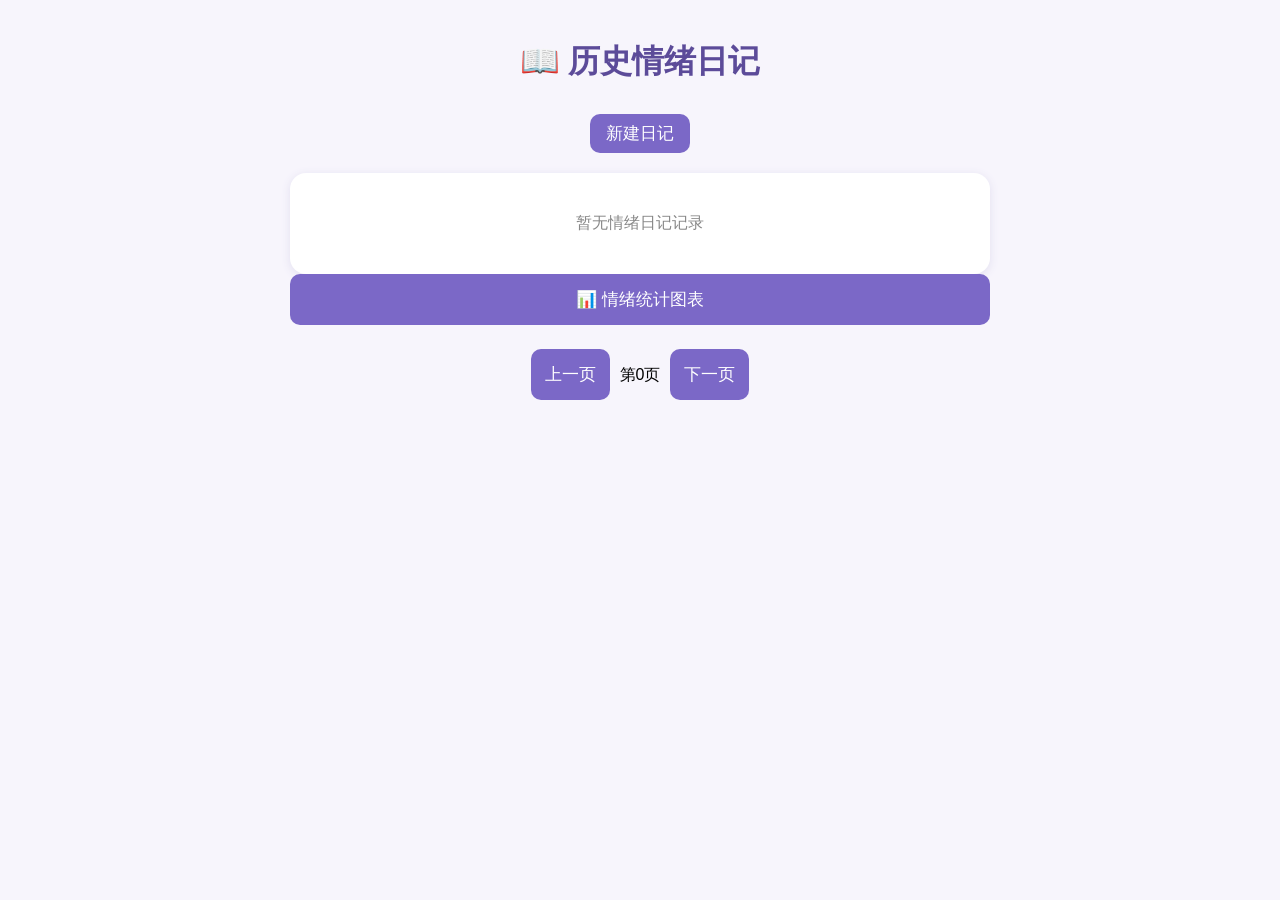
==== mood-diary-web/list.html @ 661c1f8b "首次提交：mood-diary-web项目代码" ====
<!DOCTYPE html>
<html lang="zh-CN">
<head>
    <meta charset="UTF-8">
    <title>情绪日记 - 历史记录</title>
    <link rel="stylesheet" href="style.css">
    <style>
        /*编辑弹窗样式*/
        .mask{
            position:fixed;top:0;left:0;width:100%;height:100%;background:rgba(0,0,0,0.4);
            display:none;align-items:center;justify-content:center;
        }
        .edit-card{
            background:#fff;padding:24px;border-radius:16px;width:450px;
        }
        .mask.show{display:flex;}
    </style>
</head>
<body>
    <div class="container">
        <h1>📖 历史情绪日记</h1>
        <div style="text-align:center;margin-bottom:20px;">
            <a href="index.html"><button style="width:auto;padding:8px 16px;">新建日记</button></a>
        </div>
        <div id="diaryList"></div>

        <a href="stats.html"><button>📊 情绪统计图表</button></a>


        <div id="pageBox" style="text-align:center;margin-top:24px;">
            <button id="prevBtn" style="width:auto;display:inline-block;margin:0 5px;">上一页</button>
            <span id="pageInfo">第1页</span>
            <button id="nextBtn" style="width:auto;display:inline-block;margin:0 5px;">下一页</button>
        </div>
    </div>

    <!--编辑弹窗-->
    <div class="mask" id="editMask">
        <div class="edit-card">
            <h3>编辑日记</h3>
            <div class="item">
                <label>标题</label>
                <input type="text" id="editTitle">
            </div>
            <div class="item">
                <label>情绪</label>
                <input type="text" id="editMood">
            </div>
            <div class="item">
                <label>内容</label>
                <textarea id="editContent" rows="5"></textarea>
            </div>
            <input type="hidden" id="editId">
            <div style="margin-top:16px;text-align:right;">
                <button id="cancelEdit">取消</button>
                <button id="saveEdit">保存修改</button>
            </div>
        </div>
    </div>

<script src="api.js"></script>
<script src="list.js"></script>
</body>
</html>
---- mood-diary-web/style.css ----
/* css/main.css */
* {
    margin: 0;
    padding: 0;
    box-sizing: border-box;
    font-family: "Microsoft Yahei", sans-serif;
}
body {
    background-color: #f7f5fc;
    padding: 40px;
}
.container {
    max-width: 700px;
    margin: 0 auto;
}
h1 {
    color: #5c4b99;
    margin-bottom:30px;
    text-align:center;
}
.card {
    background: #fff;
    border-radius: 16px;
    padding:28px;
    box-shadow: 0 2px 10px #e2dff0;
}
.item{
    margin-bottom:20px;
}
label{
    display:block;
    color:#444;
    margin-bottom:8px;
    font-weight:500;
}
input,textarea,select{
    width:100%;
    border:1px solid #dcd6ec;
    border-radius:10px;
    padding:12px;
    font-size:16px;
    background:#fcfbff;
}
button{
    width:100%;
    padding:14px;
    background:#7b68c7;
    color:white;
    border:none;
    border-radius:10px;
    font-size:17px;
    cursor:pointer;
}
button:hover{
    background:#6755b0;
}
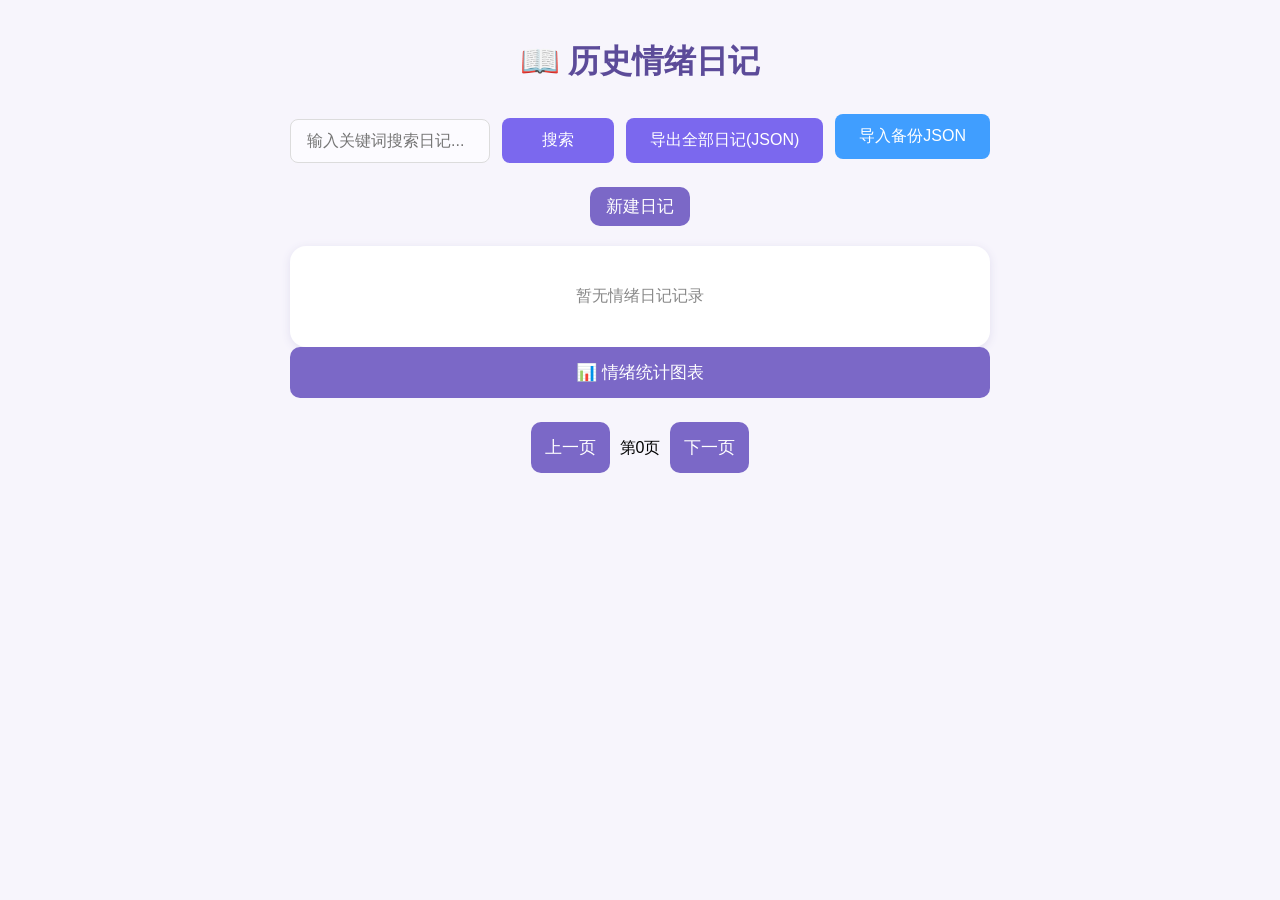
==== commit 3217a8a5: "这里写本次修改内容，例：完成日记统计页面【TAPD#4】" ====
--- a/mood-diary-web/list.html
+++ b/mood-diary-web/list.html
@@ -19,6 +19,27 @@
 <body>
     <div class="container">
         <h1>📖 历史情绪日记</h1>
+
+        <!-- 在列表页头部新增区域 -->
+        <div class="search-bar" style="display:flex; gap:12px; margin-bottom:20px; align-items:center; width:100%;">
+    <input 
+        type="text" 
+        id="searchKeyword" 
+        placeholder="输入关键词搜索日记..."
+        style="padding:12px 16px; flex: 1; font-size:16px; border: 1px solid #dcdcdc; border-radius:8px; box-sizing:border-box; min-width:200px;"
+    >
+    <button id="searchBtn" style="padding:12px 24px; font-size:16px; border:none; border-radius:8px; background:#7b68ee; color:white; cursor:pointer; white-space:nowrap;">搜索</button>
+    <button id="exportBtn" style="padding:12px 24px; font-size:16px; border:none; border-radius:8px; background:#7b68ee; color:white; cursor:pointer; white-space:nowrap;">导出全部日记(JSON)</button>
+    <label for="importFile" style="padding:12px 24px; font-size:16px; border:none; border-radius:8px; background:#409eff; color:white; cursor:pointer; white-space:nowrap;">
+        导入备份JSON
+        <input type="file" id="importFile" accept=".json" hidden>
+    </label>
+</div>
+
+
+        <!-- 原有日记列表+分页代码保留 -->
+
+
         <div style="text-align:center;margin-bottom:20px;">
             <a href="index.html"><button style="width:auto;padding:8px 16px;">新建日记</button></a>
         </div>
--- a/mood-diary-web/style.css
+++ b/mood-diary-web/style.css
@@ -54,3 +54,21 @@
 button:hover{
     background:#6755b0;
 }
+.search-bar{
+  display:flex;
+  gap:10px;
+  margin-bottom:16px;
+  align-items:center;
+}
+#searchKeyword{
+  padding:6px 8px;
+  flex:1;
+  max-width:300px;
+}
+.file-btn{
+  padding:6px 12px;
+  background:#409eff;
+  color:white;
+  border-radius:4px;
+  cursor:pointer;
+}
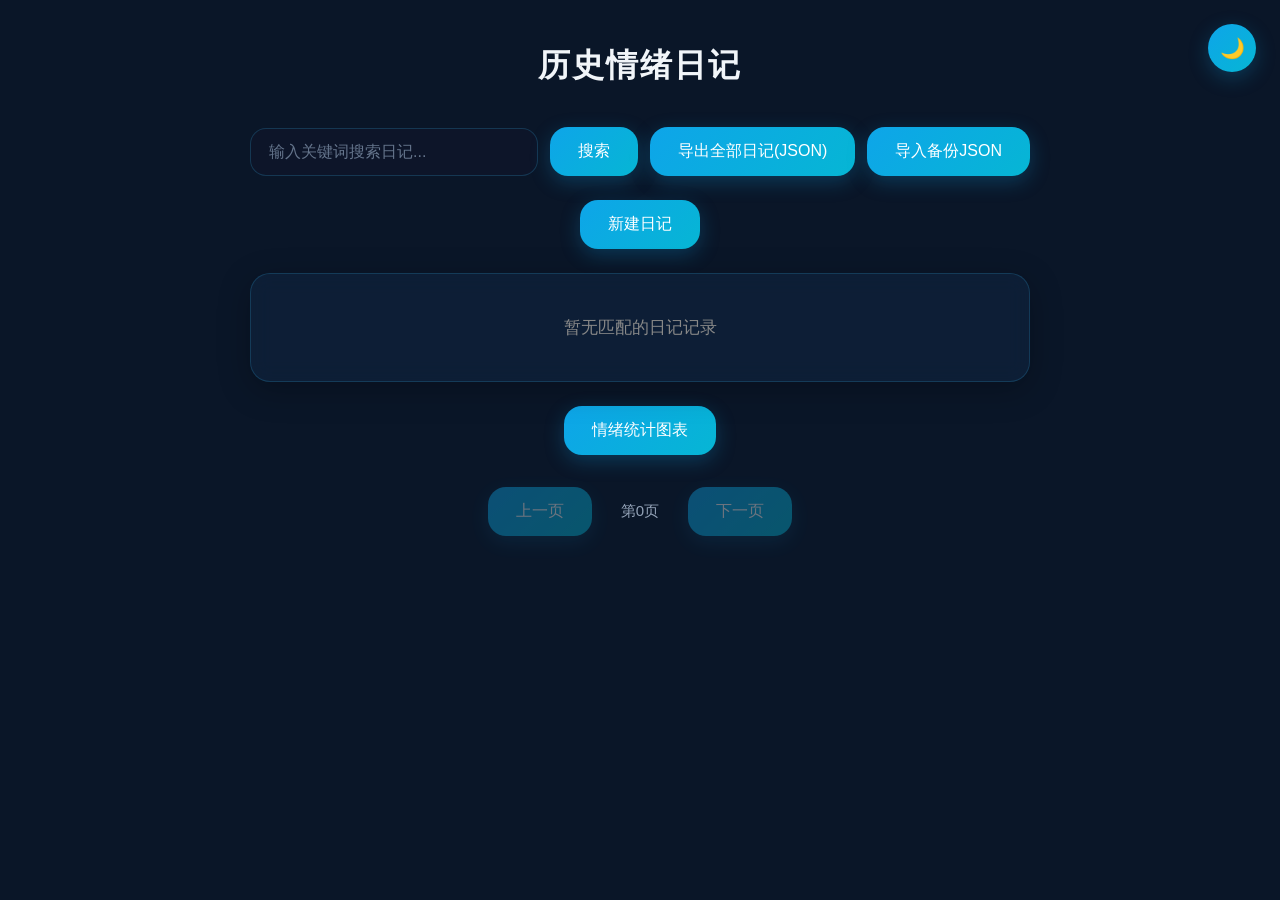
==== commit 11c353f1: "这里写本次修改内容，例：完成日记统计页面【TAPD#4】" ====
--- a/mood-diary-web/list.html
+++ b/mood-diary-web/list.html
@@ -4,58 +4,46 @@
     <meta charset="UTF-8">
     <title>情绪日记 - 历史记录</title>
     <link rel="stylesheet" href="style.css">
-    <style>
-        /*编辑弹窗样式*/
-        .mask{
-            position:fixed;top:0;left:0;width:100%;height:100%;background:rgba(0,0,0,0.4);
-            display:none;align-items:center;justify-content:center;
-        }
-        .edit-card{
-            background:#fff;padding:24px;border-radius:16px;width:450px;
-        }
-        .mask.show{display:flex;}
-    </style>
 </head>
 <body>
-    <div class="container">
-        <h1>📖 历史情绪日记</h1>
 
-        <!-- 在列表页头部新增区域 -->
-        <div class="search-bar" style="display:flex; gap:12px; margin-bottom:20px; align-items:center; width:100%;">
-    <input 
-        type="text" 
-        id="searchKeyword" 
-        placeholder="输入关键词搜索日记..."
-        style="padding:12px 16px; flex: 1; font-size:16px; border: 1px solid #dcdcdc; border-radius:8px; box-sizing:border-box; min-width:200px;"
-    >
-    <button id="searchBtn" style="padding:12px 24px; font-size:16px; border:none; border-radius:8px; background:#7b68ee; color:white; cursor:pointer; white-space:nowrap;">搜索</button>
-    <button id="exportBtn" style="padding:12px 24px; font-size:16px; border:none; border-radius:8px; background:#7b68ee; color:white; cursor:pointer; white-space:nowrap;">导出全部日记(JSON)</button>
-    <label for="importFile" style="padding:12px 24px; font-size:16px; border:none; border-radius:8px; background:#409eff; color:white; cursor:pointer; white-space:nowrap;">
-        导入备份JSON
-        <input type="file" id="importFile" accept=".json" hidden>
-    </label>
-</div>
+    <!-- 主题切换按钮 -->
+    <button class="theme-toggle" id="themeBtn" title="切换日间/夜间模式">🌙</button>
 
 
-        <!-- 原有日记列表+分页代码保留 -->
+    <div class="container">
+        <h1>历史情绪日记</h1>
 
+        <!-- 搜索 + 导入导出 -->
+        <div class="search-bar">
+            <input type="text" id="searchKeyword" placeholder="输入关键词搜索日记...">
+            <button id="searchBtn">搜索</button>
+            <button id="exportBtn">导出全部日记(JSON)</button>
+            <button id="importBtn">导入备份JSON</button>
+            <input type="file" id="importFile" accept=".json" style="display:none;">
 
-        <div style="text-align:center;margin-bottom:20px;">
-            <a href="index.html"><button style="width:auto;padding:8px 16px;">新建日记</button></a>
         </div>
+
+        <div class="nav-row">
+            <a href="index.html"><button>新建日记</button></a>
+        </div>
+
+        <!-- 日记列表容器 -->
         <div id="diaryList"></div>
 
-        <a href="stats.html"><button>📊 情绪统计图表</button></a>
+        <div class="nav-row">
+            <a href="stats.html"><button>情绪统计图表</button></a>
+        </div>
 
-
-        <div id="pageBox" style="text-align:center;margin-top:24px;">
-            <button id="prevBtn" style="width:auto;display:inline-block;margin:0 5px;">上一页</button>
+        <!-- 分页区域 -->
+        <div id="pageBox">
+            <button id="prevBtn">上一页</button>
             <span id="pageInfo">第1页</span>
-            <button id="nextBtn" style="width:auto;display:inline-block;margin:0 5px;">下一页</button>
+            <button id="nextBtn">下一页</button>
         </div>
     </div>
 
-    <!--编辑弹窗-->
+    <!-- 编辑弹窗 -->
     <div class="mask" id="editMask">
         <div class="edit-card">
             <h3>编辑日记</h3>
@@ -72,7 +60,7 @@
                 <textarea id="editContent" rows="5"></textarea>
             </div>
             <input type="hidden" id="editId">
-            <div style="margin-top:16px;text-align:right;">
+            <div class="nav-row" style="text-align:right;">
                 <button id="cancelEdit">取消</button>
                 <button id="saveEdit">保存修改</button>
             </div>
--- a/mood-diary-web/style.css
+++ b/mood-diary-web/style.css
@@ -1,74 +1,523 @@
-/* css/main.css */
+/* ========== 全局基础：深色玻璃拟态风格 ========== */
 * {
     margin: 0;
     padding: 0;
     box-sizing: border-box;
-    font-family: "Microsoft Yahei", sans-serif;
-}
+    font-family: "PingFang SC", "Microsoft Yahei", sans-serif;
+}
+
 body {
-    background-color: #f7f5fc;
-    padding: 40px;
-}
+    min-height: 100vh;
+    background: #0a1628;
+    color: #e2e8f0;
+    padding: 40px 20px;
+    font-size: 17px;
+    line-height: 1.6;
+}
+
+/* ========== 页面容器 ========== */
 .container {
-    max-width: 700px;
+    max-width: 780px;
     margin: 0 auto;
 }
-h1 {
-    color: #5c4b99;
-    margin-bottom:30px;
-    text-align:center;
-}
+
+.container h1 {
+    color: #f1f5f9;
+    text-align: center;
+    margin-bottom: 36px;
+    font-weight: 600;
+    letter-spacing: 2px;
+    font-size: 32px;
+}
+
+h2 { font-size: 24px; color: #f1f5f9; }
+h3 { font-size: 20px; color: #f1f5f9; font-weight: 600; }
+
+/* ========== 卡片通用：深色玻璃态 ========== */
 .card {
+    background: rgba(15, 35, 60, 0.7);
+    border: 1px solid rgba(56, 189, 248, 0.18);
+    border-radius: 20px;
+    padding: 28px 30px;
+    color: #cbd5e1;
+    backdrop-filter: blur(10px);
+    box-shadow: 0 8px 32px rgba(0, 0, 0, 0.25);
+    margin-bottom: 20px;
+    transition: all 0.25s ease;
+}
+
+.card:hover {
+    border-color: rgba(56, 189, 248, 0.35);
+    transform: translateY(-2px);
+    box-shadow: 0 12px 40px rgba(0, 0, 0, 0.35);
+}
+
+.item {
+    margin-bottom: 22px;
+}
+
+.item label {
+    display: block;
+    color: #94a3b8;
+    margin-bottom: 10px;
+    font-weight: 500;
+    font-size: 15px;
+    letter-spacing: 0.5px;
+}
+
+/* ========== 按钮通用：青蓝主色 ========== */
+button {
+    padding: 14px 28px;
+    background: linear-gradient(135deg, #0ea5e9, #06b6d4);
+    color: #fff;
+    border: none;
+    border-radius: 18px;
+    font-size: 16px;
+    font-weight: 500;
+    cursor: pointer;
+    box-shadow: 0 6px 20px rgba(14, 165, 233, 0.25);
+    transition: all 0.3s ease;
+}
+
+button:hover {
+    background: linear-gradient(135deg, #38bdf8, #22d3ee);
+    transform: translateY(-2px);
+    box-shadow: 0 10px 28px rgba(14, 165, 233, 0.35);
+}
+
+button:disabled {
+    opacity: 0.4;
+    cursor: not-allowed;
+    transform: none;
+}
+
+/* ========== 表单输入：深色风格 ========== */
+input[type="text"],
+input[type="month"],
+textarea,
+select {
+    width: 100%;
+    border: 1px solid rgba(56, 189, 248, 0.2);
+    border-radius: 16px;
+    padding: 14px 18px;
+    font-size: 16px;
+    background: rgba(15, 23, 42, 0.6);
+    color: #e2e8f0;
+    transition: all 0.25s ease;
+}
+
+input:focus,
+textarea:focus,
+select:focus {
+    outline: none;
+    border-color: #0ea5e9;
+    box-shadow: 0 0 0 4px rgba(14, 165, 233, 0.12);
+    background: rgba(15, 23, 42, 0.85);
+}
+
+input::placeholder,
+textarea::placeholder {
+    color: #64748b;
+}
+
+textarea {
+    resize: vertical;
+    min-height: 140px;
+}
+
+/* ========== 搜索栏 ========== */
+.search-bar {
+    display: flex;
+    gap: 12px;
+    margin-bottom: 24px;
+    align-items: center;
+    flex-wrap: wrap;
+}
+
+.search-bar input {
+    flex: 1;
+    min-width: 200px;
+}
+
+/* ========== 分页 ========== */
+#pageBox {
+    text-align: center;
+    margin-top: 32px;
+    color: #94a3b8;
+}
+
+#pageBox button {
+    width: auto;
+    display: inline-block;
+    margin: 0 10px;
+}
+
+#pageInfo {
+    margin: 0 14px;
+    font-size: 15px;
+}
+
+/* ========== 编辑弹窗 ========== */
+.mask {
+    position: fixed;
+    top: 0;
+    left: 0;
+    width: 100%;
+    height: 100%;
+    background: rgba(0, 0, 0, 0.6);
+    display: none;
+    align-items: center;
+    justify-content: center;
+    backdrop-filter: blur(6px);
+    z-index: 999;
+}
+
+.mask.show {
+    display: flex;
+}
+
+.edit-card {
+    background: rgba(15, 23, 42, 0.95);
+    border: 1px solid rgba(56, 189, 248, 0.2);
+    padding: 36px;
+    border-radius: 24px;
+    width: 540px;
+    color: #e2e8f0;
+    box-shadow: 0 20px 60px rgba(0, 0, 0, 0.5);
+}
+
+.edit-card h3 {
+    margin-bottom: 22px;
+    color: #38bdf8;
+}
+
+/* ========== 统计页专属 ========== */
+.stats-wrap {
+    text-align: center;
+    margin-bottom: 28px;
+}
+
+.stats-wrap select,
+.stats-wrap input {
+    width: auto;
+    display: inline-block;
+    margin: 0 10px;
+}
+
+.chart-box {
+    background: rgba(15, 35, 60, 0.7);
+    border: 1px solid rgba(56, 189, 248, 0.18);
+    border-radius: 24px;
+    padding: 36px;
+    box-shadow: 0 12px 40px rgba(0, 0, 0, 0.3);
+    color: #e2e8f0;
+    backdrop-filter: blur(10px);
+}
+
+#emptyTip {
+    text-align: center;
+    color: #64748b;
+    margin-top: 40px;
+    font-size: 16px;
+}
+
+/* ========== 空状态 ========== */
+.empty-tip {
+    text-align: center;
+    color: #64748b;
+    padding: 40px 20px;
+}
+
+/* ========== 链接按钮组 ========== */
+.nav-row {
+    text-align: center;
+    margin: 24px 0;
+}
+
+.nav-row a {
+    text-decoration: none;
+}
+
+.nav-row button {
+    margin: 0 8px;
+}
+
+/* ========== 沉浸式新增页适配深色风格 ========== */
+.chat-bubble {
+    background: rgba(15, 35, 60, 0.75);
+    border: 1px solid rgba(56, 189, 248, 0.2);
+    padding: 28px 34px;
+    border-radius: 22px;
+    backdrop-filter: blur(10px);
+    font-size: 18px;
+    line-height: 1.7;
+    color: #e2e8f0;
+    margin-bottom: 32px;
+    box-shadow: 0 8px 28px rgba(0, 0, 0, 0.25);
+}
+
+.mood-cards {
+    display: grid;
+    grid-template-columns: repeat(5, 1fr);
+    gap: 14px;
+}
+
+/* ========== 情绪卡片：夜间模式（默认） ========== */
+.mood-card {
+    background: rgba(15, 35, 60, 0.6);
+    border: 1px solid rgba(56, 189, 248, 0.15);
+    border-radius: 18px;
+    padding: 18px 10px;
+    text-align: center;
+    cursor: pointer;
+    transition: all 0.25s ease;
+    color: #cbd5e1;
+}
+
+.mood-card:hover {
+    background: rgba(14, 165, 233, 0.12);
+    border-color: rgba(56, 189, 248, 0.4);
+    transform: translateY(-2px);
+}
+
+/* ========== 情绪卡片：日间模式 ========== */
+body.light .mood-card {
+    background: #ffffff;
+    border-color: rgba(14, 165, 233, 0.25);
+    color: #475569;
+}
+
+body.light .mood-card:hover {
+    background: #f0f9ff;
+    border-color: rgba(14, 165, 233, 0.45);
+}
+
+
+.mood-card .emoji {
+    font-size: 32px;
+    display: block;
+    margin-bottom: 8px;
+}
+
+.action-btn {
+    width: 100%;
+    padding: 18px;
+    border-radius: 20px;
+    font-size: 17px;
+}
+
+/* 结束页文字 */
+.end-screen h2 {
+    color: #38bdf8;
+    margin-bottom: 16px;
+}
+.end-screen p {
+    color: #94a3b8;
+}
+
+/* ========== 日间/夜间主题切换 ========== */
+body,
+.card,
+button,
+input,
+textarea,
+select,
+.edit-card,
+.chart-box,
+.chat-bubble,
+.mood-card {
+    transition: background 0.3s ease, color 0.3s ease, 
+                border-color 0.3s ease, box-shadow 0.3s ease;
+}
+
+/* 日间模式主题 */
+body.light {
+    background: #f0f7ff;
+    color: #1e293b;
+}
+
+body.light .container h1 {
+    color: #0f172a;
+}
+
+body.light .card {
+    background: rgba(255, 255, 255, 0.9);
+    border-color: rgba(14, 165, 233, 0.2);
+    color: #334155;
+    box-shadow: 0 8px 28px rgba(14, 165, 233, 0.12);
+}
+
+body.light .card:hover {
+    border-color: rgba(14, 165, 233, 0.4);
+    box-shadow: 0 12px 36px rgba(14, 165, 233, 0.18);
+}
+
+body.light .item label {
+    color: #475569;
+}
+
+body.light input[type="text"],
+body.light input[type="month"],
+body.light textarea,
+body.light select {
+    background: #ffffff;
+    border-color: rgba(14, 165, 233, 0.25);
+    color: #1e293b;
+}
+
+body.light input:focus,
+body.light textarea:focus,
+body.light select:focus {
+    border-color: #0ea5e9;
+    box-shadow: 0 0 0 4px rgba(14, 165, 233, 0.15);
     background: #fff;
+}
+
+body.light input::placeholder,
+body.light textarea::placeholder {
+    color: #94a3b8;
+}
+
+body.light #pageBox {
+    color: #475569;
+}
+
+body.light .edit-card {
+    background: #ffffff;
+    border-color: rgba(14, 165, 233, 0.2);
+    color: #1e293b;
+}
+
+body.light .edit-card h3 {
+    color: #0284c7;
+}
+
+body.light .chart-box {
+    background: rgba(255, 255, 255, 0.92);
+    border-color: rgba(14, 165, 233, 0.2);
+    color: #1e293b;
+    box-shadow: 0 12px 36px rgba(14, 165, 233, 0.15);
+}
+
+body.light #emptyTip {
+    color: #64748b;
+}
+
+body.light .chat-bubble {
+    background: rgba(255, 255, 255, 0.95);
+    border-color: rgba(14, 165, 233, 0.2);
+    color: #334155;
+    box-shadow: 0 8px 24px rgba(14, 165, 233, 0.12);
+}
+
+body.light .mood-card {
+    background: rgba(255, 255, 255, 0.9);
+    border-color: rgba(14, 165, 233, 0.18);
+    color: #334155;
+}
+
+body.light .mood-card:hover {
+    border-color: #0ea5e9;
+    background: rgba(14, 165, 233, 0.06);
+}
+
+body.light .end-screen p {
+    color: #64748b;
+}
+
+body.light .end-screen h2 {
+    color: #0284c7;
+}
+
+/* 主题切换按钮 */
+.theme-toggle {
+    position: fixed;
+    top: 24px;
+    right: 24px;
+    width: 48px;
+    height: 48px;
+    border-radius: 50%;
+    display: flex;
+    align-items: center;
+    justify-content: center;
+    font-size: 20px;
+    z-index: 1000;
+    padding: 0;
+}
+
+/* ========== 新增日记页气泡文字放大 ========== */
+
+.chat-bubble {
+    padding: 36px 40px;
+    font-size: 24px;
+    line-height: 1.8;
+    border-radius: 28px;
+    min-height: 120px;
+    display: flex;
+    align-items: center;
+}
+
+/* 日间模式下同步放大 */
+body.light .chat-bubble {
+    padding: 36px 40px;
+    font-size: 24px;
+    line-height: 1.8;
+}
+
+/* 如果你的气泡有最大宽度限制，取消限制 */
+.chat-bubble {
+    max-width: none;
+    width: 100%;
+}
+
+/* 补充情绪输入框 */
+.supplement-mood input {
+    width: 100%;
     border-radius: 16px;
-    padding:28px;
-    box-shadow: 0 2px 10px #e2dff0;
-}
-.item{
-    margin-bottom:20px;
-}
-label{
-    display:block;
-    color:#444;
-    margin-bottom:8px;
-    font-weight:500;
-}
-input,textarea,select{
-    width:100%;
-    border:1px solid #dcd6ec;
-    border-radius:10px;
-    padding:12px;
-    font-size:16px;
-    background:#fcfbff;
-}
-button{
-    width:100%;
-    padding:14px;
-    background:#7b68c7;
-    color:white;
-    border:none;
-    border-radius:10px;
-    font-size:17px;
-    cursor:pointer;
-}
-button:hover{
-    background:#6755b0;
-}
-.search-bar{
-  display:flex;
-  gap:10px;
-  margin-bottom:16px;
-  align-items:center;
-}
-#searchKeyword{
-  padding:6px 8px;
-  flex:1;
-  max-width:300px;
-}
-.file-btn{
-  padding:6px 12px;
-  background:#409eff;
-  color:white;
-  border-radius:4px;
-  cursor:pointer;
-}
+    padding: 14px 18px;
+    font-size: 15px;
+    border: 1px solid rgba(56, 189, 248, 0.2);
+    background: rgba(15, 23, 42, 0.6);
+    color: #e2e8f0;
+    transition: all 0.25s ease;
+}
+.supplement-mood input:focus {
+    outline: none;
+    border-color: #0ea5e9;
+    box-shadow: 0 0 0 4px rgba(14, 165, 233, 0.12);
+}
+.supplement-mood input::placeholder {
+    color: #64748b;
+}
+
+/* 日间模式适配 */
+body.light .supplement-mood input {
+    background: #fff;
+    border-color: rgba(14, 165, 233, 0.25);
+    color: #1e293b;
+}
+
+/* 日间模式：日历标题文字加深 */
+body.light .calendar-title h3 {
+    color: #0f172a;
+}
+body.light .calendar-title p {
+    color: #64748b;
+}
+body.light .week-day {
+    color: #64748b;
+}
+body.light .day-cell {
+    color: #334155;
+}
+
+/* 日间模式：日记卡片文字加深 */
+body.light .card h3 {
+    color: #0f172a;
+}
+body.light .card p {
+    color: #334155;
+}
+body.light .card span {
+    color: #64748b;
+}
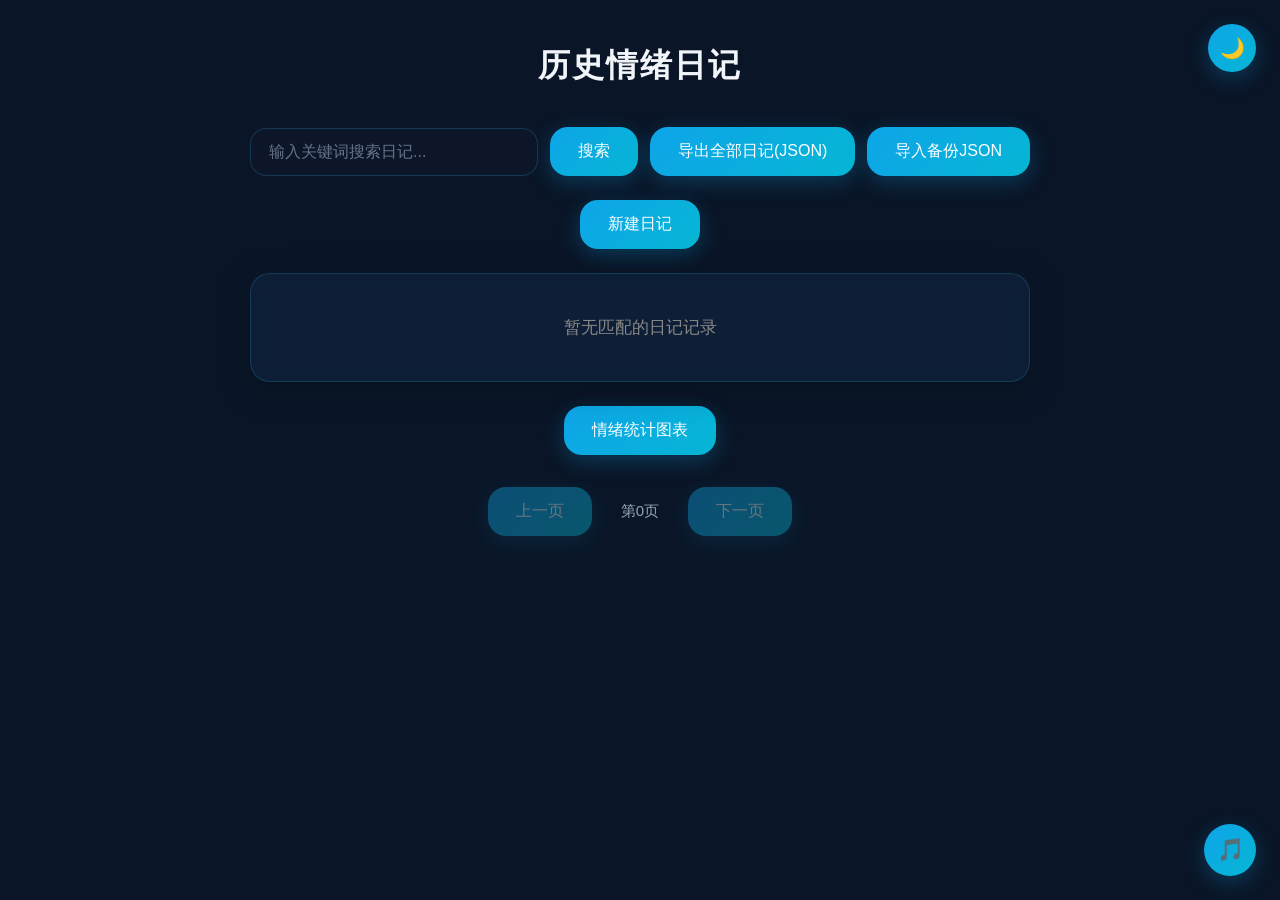
==== commit 0af11407: "这里写本次修改内容，例：完成日记统计页面【TAPD#4】" ====
--- a/mood-diary-web/list.html
+++ b/mood-diary-web/list.html
@@ -67,6 +67,23 @@
         </div>
     </div>
 
+        <!-- 悬浮白噪音播放器 -->
+    <div class="music-player">
+        <button class="music-toggle" id="musicToggle" title="自然白噪音">🎵</button>
+        <div class="music-list" id="musicList">
+            <div class="music-item" data-src="audio/白浪逐沙.mp3">🌊 白浪逐沙</div>
+            <div class="music-item" data-src="audio/潺潺流溪.mp3">💧 潺潺流溪</div>
+            <div class="music-item" data-src="audio/林间鸟语.mp3">🐦 林间鸟语</div>
+            <div class="music-item" data-src="audio/暖意篝火.mp3">🔥 暖意篝火</div>
+            <div class="music-item" data-src="audio/夏夜虫鸣.mp3">🦗 夏夜虫鸣</div>
+            <div class="music-item" data-src="audio/闲时听雨.mp3">🌧️ 闲时听雨</div>
+            <div class="music-item" data-src="audio/云隙来风.mp3">🍃 云隙来风</div>
+        </div>
+        
+    </div>
+    <audio id="bgAudio" loop>
+
+
 <script src="api.js"></script>
 <script src="list.js"></script>
 </body>
--- a/mood-diary-web/style.css
+++ b/mood-diary-web/style.css
@@ -280,6 +280,13 @@
     transform: translateY(-2px);
 }
 
+/* 夜间选中态 */
+.mood-card.active {
+    border-color: #0ea5e9;
+    background: rgba(14, 165, 233, 0.15);
+    box-shadow: 0 8px 20px rgba(14, 165, 233, 0.25);
+}
+
 /* ========== 情绪卡片：日间模式 ========== */
 body.light .mood-card {
     background: #ffffff;
@@ -292,6 +299,39 @@
     border-color: rgba(14, 165, 233, 0.45);
 }
 
+/* 日间选中态：浅蓝渐变，干净清爽 */
+body.light .mood-card.active {
+    border-color: #0ea5e9;
+    background: linear-gradient(135deg, #e0f2fe, #f0f9ff);
+    box-shadow: 0 8px 20px rgba(14, 165, 233, 0.25);
+}
+
+/* 日间模式：情绪日历格子颜色（高优先级，覆盖默认白底） */
+body.light .day-cell.mood-happy {
+    background: rgba(251, 191, 36, 0.25);
+    border-color: rgba(251, 191, 36, 0.6);
+    color: #d97706;
+}
+body.light .day-cell.mood-calm {
+    background: rgba(34, 197, 94, 0.25);
+    border-color: rgba(34, 197, 94, 0.6);
+    color: #16a34a;
+}
+body.light .day-cell.mood-sad {
+    background: rgba(59, 130, 246, 0.25);
+    border-color: rgba(59, 130, 246, 0.6);
+    color: #2563eb;
+}
+body.light .day-cell.mood-angry {
+    background: rgba(239, 68, 68, 0.25);
+    border-color: rgba(239, 68, 68, 0.6);
+    color: #dc2626;
+}
+body.light .day-cell.mood-excited {
+    background: rgba(168, 85, 247, 0.25);
+    border-color: rgba(168, 85, 247, 0.6);
+    color: #9333ea;
+}
 
 .mood-card .emoji {
     font-size: 32px;
@@ -521,3 +561,73 @@
 body.light .card span {
     color: #64748b;
 }
+
+/* ========== 悬浮白噪音播放器 ========== */
+.music-player {
+    position: fixed;
+    right: 24px;
+    bottom: 24px;
+    z-index: 999;
+}
+
+.music-toggle {
+    width: 52px;
+    height: 52px;
+    border-radius: 50%;
+    padding: 0;
+    font-size: 22px;
+    display: flex;
+    align-items: center;
+    justify-content: center;
+}
+
+.music-list {
+    position: absolute;
+    right: 0;
+    bottom: 64px;
+    width: 200px;
+    border-radius: 16px;
+    padding: 10px;
+    background: rgba(15, 35, 60, 0.9);
+    border: 1px solid rgba(56, 189, 248, 0.2);
+    backdrop-filter: blur(12px);
+    box-shadow: 0 12px 36px rgba(0, 0, 0, 0.35);
+    opacity: 0;
+    visibility: hidden;
+    transform: translateY(10px);
+    transition: all 0.25s ease;
+}
+
+.music-list.show {
+    opacity: 1;
+    visibility: visible;
+    transform: translateY(0);
+}
+
+.music-item {
+    padding: 10px 14px;
+    border-radius: 10px;
+    font-size: 15px;
+    color: #cbd5e1;
+    cursor: pointer;
+    transition: all 0.2s ease;
+    margin-bottom: 4px;
+}
+
+.music-item:last-child {
+    margin-bottom: 0;
+}
+
+.music-item:hover {
+    background: rgba(14, 165, 233, 0.15);
+    color: #fff;
+}
+
+.music-item.playing {
+    background: linear-gradient(135deg, rgba(14, 165, 233, 0.25), rgba(6, 182, 212, 0.25));
+    color: #38bdf8;
+    font-weight: 500;
+}
+
+
+
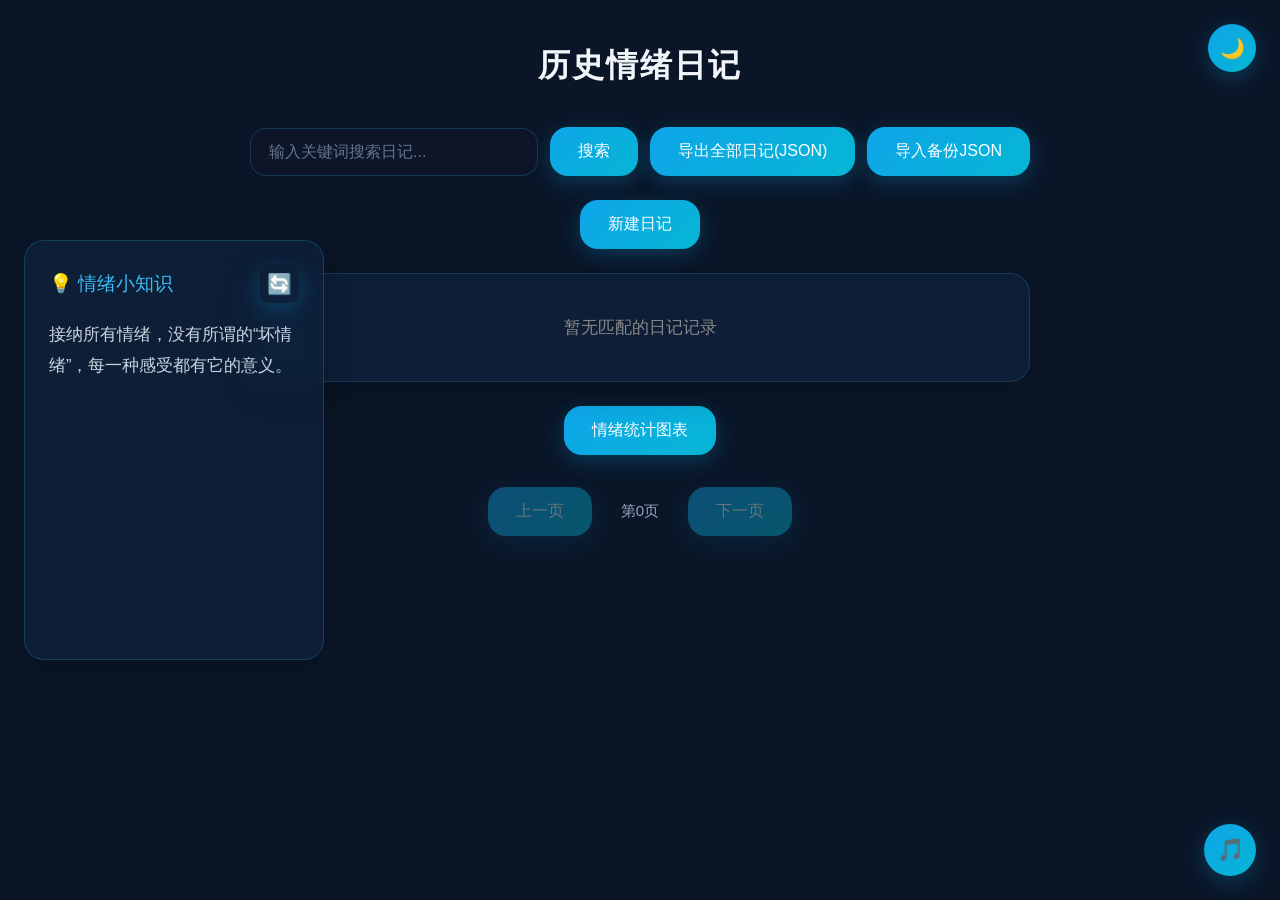
==== commit f53239ca: "这里写本次修改内容，例：完成日记统计页面【TAPD#4】" ====
--- a/mood-diary-web/list.html
+++ b/mood-diary-web/list.html
@@ -67,10 +67,21 @@
         </div>
     </div>
 
+            <!-- 左侧情绪小知识卡片 -->
+    <div class="mood-tip-card">
+        <div class="tip-header">
+            <span>💡 情绪小知识</span>
+            <button class="tip-refresh" id="tipRefresh" title="换一条">🔄</button>
+        </div>
+        <div class="tip-content" id="tipContent">
+            接纳所有情绪，没有所谓的“坏情绪”，每一种感受都有它的意义。
+        </div>
+    </div>
+
         <!-- 悬浮白噪音播放器 -->
     <div class="music-player">
         <button class="music-toggle" id="musicToggle" title="自然白噪音">🎵</button>
-        <div class="music-list" id="musicList">
+        <div class="music-list" id="musicList" >
             <div class="music-item" data-src="audio/白浪逐沙.mp3">🌊 白浪逐沙</div>
             <div class="music-item" data-src="audio/潺潺流溪.mp3">💧 潺潺流溪</div>
             <div class="music-item" data-src="audio/林间鸟语.mp3">🐦 林间鸟语</div>
@@ -81,7 +92,9 @@
         </div>
         
     </div>
-    <audio id="bgAudio" loop>
+    <audio id="bgAudio" loop></audio>
+
+
 
 
 <script src="api.js"></script>
--- a/mood-diary-web/style.css
+++ b/mood-diary-web/style.css
@@ -588,8 +588,9 @@
     width: 200px;
     border-radius: 16px;
     padding: 10px;
-    background: rgba(15, 35, 60, 0.9);
-    border: 1px solid rgba(56, 189, 248, 0.2);
+    /* 固定灰色背景，不受主题影响 */
+    background: #738290 !important;
+    border: 1px solid #5a656a !important;
     backdrop-filter: blur(12px);
     box-shadow: 0 12px 36px rgba(0, 0, 0, 0.35);
     opacity: 0;
@@ -629,5 +630,79 @@
     font-weight: 500;
 }
 
-
-
+/* ========== 左侧情绪小知识卡片（放大版） ========== */
+.mood-tip-card {
+    position: fixed;
+    left: 24px;
+    top: 50%;
+    transform: translateY(-50%);
+    width: 300px;
+    min-height: 420px;
+    padding: 24px;
+    border-radius: 20px;
+    background: rgba(15, 35, 60, 0.7);
+    border: 1px solid rgba(56, 189, 248, 0.2);
+    backdrop-filter: blur(12px);
+    box-shadow: 0 10px 28px rgba(0, 0, 0, 0.25);
+    z-index: 998;
+    display: flex;
+    flex-direction: column;
+}
+
+.tip-header {
+    display: flex;
+    align-items: center;
+    justify-content: space-between;
+    margin-bottom: 16px;
+    color: #38bdf8;
+    font-size: 19px;
+    font-weight: 500;
+    flex-shrink: 0;
+}
+
+.tip-refresh {
+    background: transparent;
+    border: none;
+    color: #38bdf8;
+    font-size: 20px;
+    cursor: pointer;
+    padding: 7px;
+    border-radius: 9px;
+    transition: all 0.3s ease;
+}
+
+.tip-refresh:hover {
+    background: rgba(14, 165, 233, 0.15);
+    transform: rotate(180deg);
+}
+
+.tip-content {
+    color: #cbd5e1;
+    font-size: 16.5px;
+    line-height: 1.9;
+    max-height: 520px;
+    overflow: hidden;
+    cursor: pointer;
+    transition: max-height 0.4s ease, opacity 0.4s ease;
+    flex: 1;
+}
+
+.tip-content.collapse {
+    max-height: 0;
+    opacity: 0;
+}
+
+/* 日间模式适配 */
+body.light .mood-tip-card {
+    background: rgba(255, 255, 255, 0.92);
+    border-color: rgba(14, 165, 233, 0.22);
+    box-shadow: 0 10px 28px rgba(14, 165, 233, 0.18);
+}
+
+body.light .tip-content {
+    color: #334155;
+}
+
+
+
+
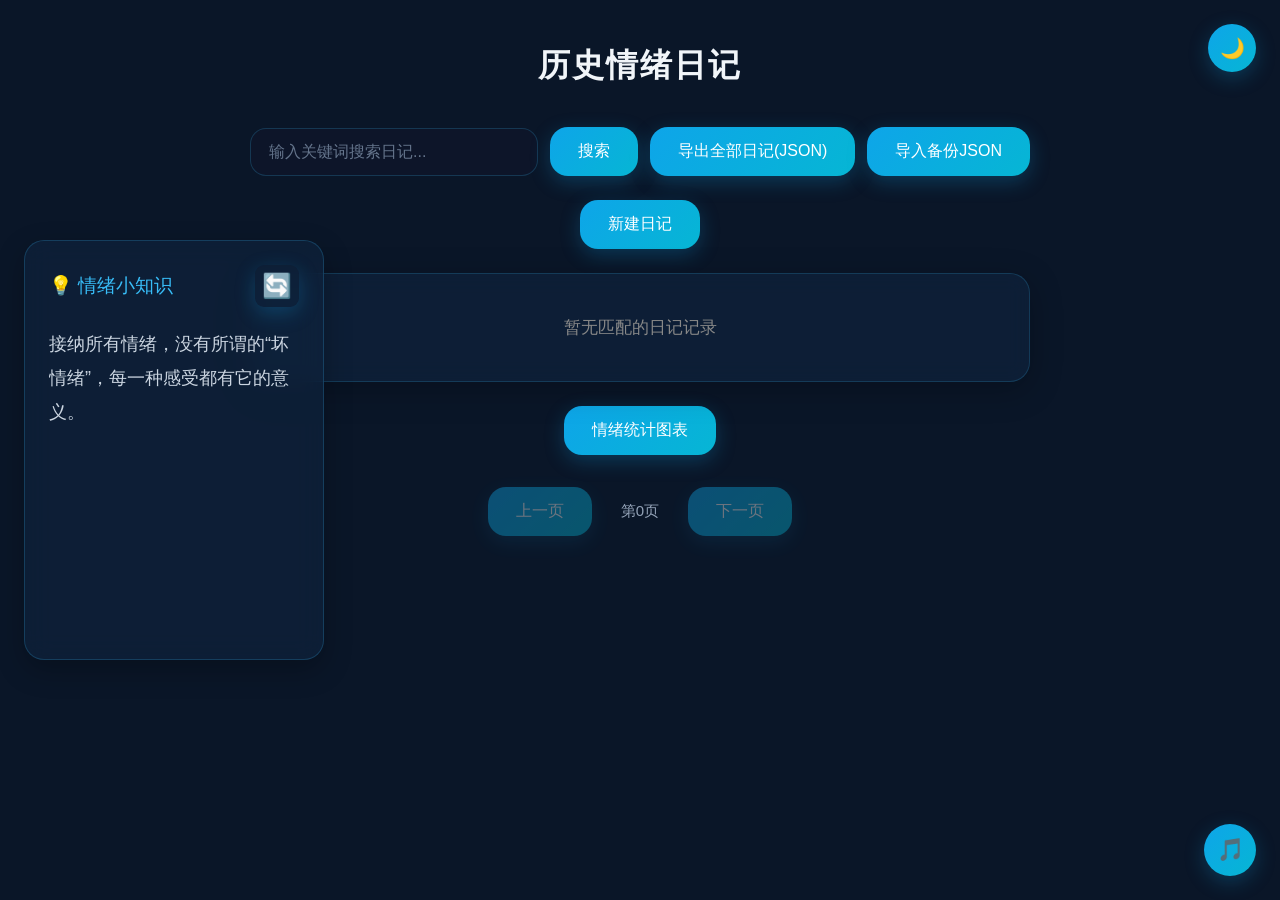
==== commit a80c3b19: "c了" ====
--- a/mood-diary-web/list.html
+++ b/mood-diary-web/list.html
@@ -4,8 +4,11 @@
     <meta charset="UTF-8">
     <title>情绪日记 - 历史记录</title>
     <link rel="stylesheet" href="style.css">
+    
 </head>
 <body>
+
+    
 
     <!-- 主题切换按钮 -->
     <button class="theme-toggle" id="themeBtn" title="切换日间/夜间模式">🌙</button>
--- a/mood-diary-web/style.css
+++ b/mood-diary-web/style.css
@@ -332,6 +332,31 @@
     border-color: rgba(168, 85, 247, 0.6);
     color: #9333ea;
 }
+
+/* 日历日期格子：增加相对定位，用于承载悬浮提示 */
+.day-cell {
+    position: relative;
+}
+
+/* 日历日期悬浮提示：灰色背景 */
+.day-cell:hover::after {
+    content: attr(title);
+    position: absolute;
+    background: #6b7280;
+    color: #ffffff;
+    padding: 6px 12px;
+    border-radius: 8px;
+    font-size: 13px;
+    white-space: nowrap;
+    z-index: 10;
+    bottom: 110%;
+    left: 50%;
+    transform: translateX(-50%);
+    pointer-events: none;
+}
+
+
+
 
 .mood-card .emoji {
     font-size: 32px;
@@ -489,7 +514,7 @@
 
 .chat-bubble {
     padding: 36px 40px;
-    font-size: 24px;
+    font-size: 30px;
     line-height: 1.8;
     border-radius: 28px;
     min-height: 120px;
@@ -653,7 +678,7 @@
     display: flex;
     align-items: center;
     justify-content: space-between;
-    margin-bottom: 16px;
+    margin-bottom: 20px;
     color: #38bdf8;
     font-size: 19px;
     font-weight: 500;
@@ -664,7 +689,7 @@
     background: transparent;
     border: none;
     color: #38bdf8;
-    font-size: 20px;
+    font-size: 24px;
     cursor: pointer;
     padding: 7px;
     border-radius: 9px;
@@ -678,7 +703,7 @@
 
 .tip-content {
     color: #cbd5e1;
-    font-size: 16.5px;
+    font-size: 18px;
     line-height: 1.9;
     max-height: 520px;
     overflow: hidden;
@@ -703,6 +728,3 @@
     color: #334155;
 }
 
-
-
-
